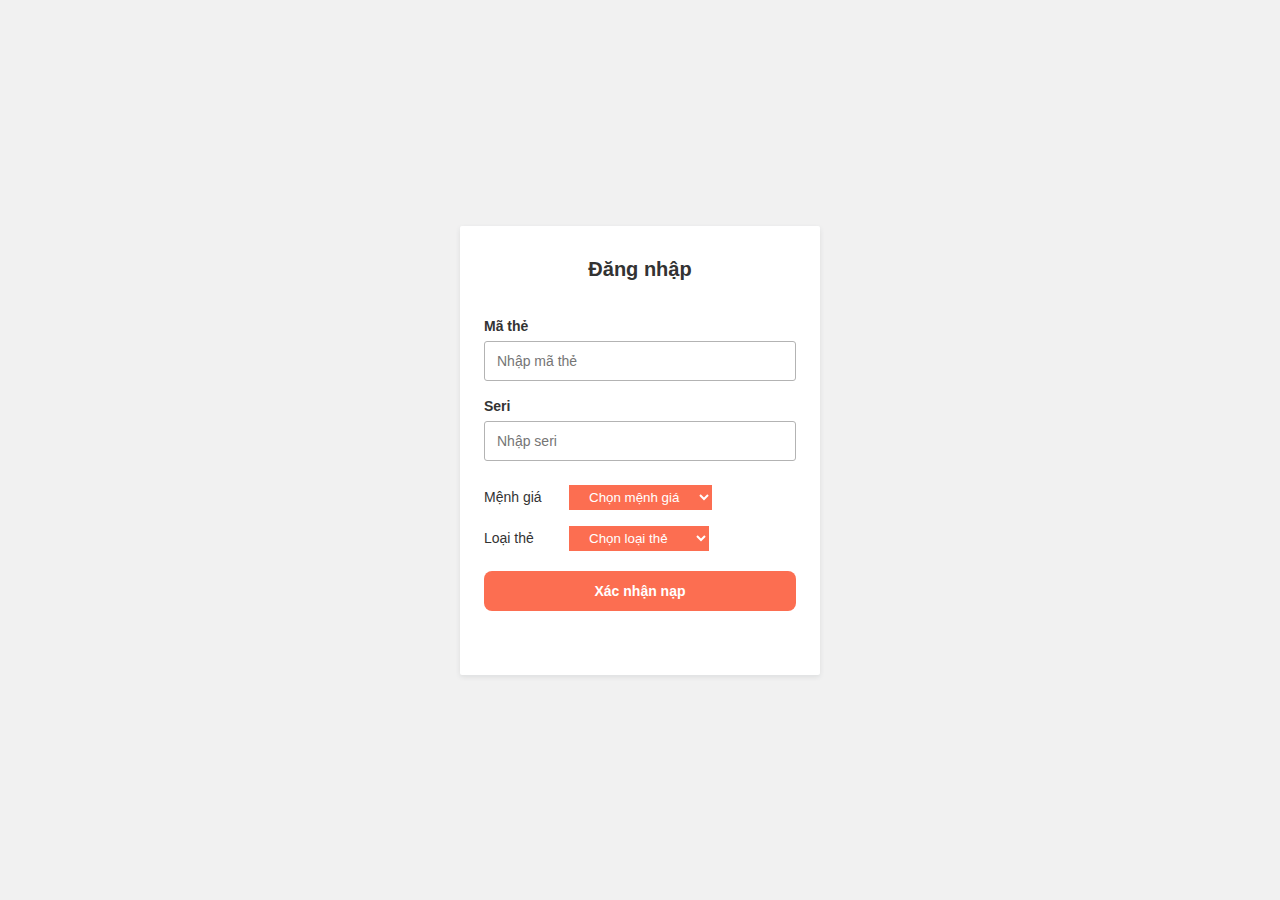
==== charge.html @ 5e32d3c5 "first commit" ====
<!DOCTYPE html>
<html>
<head>
    <meta charset='utf-8'>
    <meta http-equiv='X-UA-Compatible' content='IE=edge'>
    <title>Page Title</title>
    <meta name='viewport' content='width=device-width, initial-scale=1'>
    <link rel='stylesheet' type='text/css' media='screen' href='./assets/css/charge.css'>
    <link rel="stylesheet" href="./assets/css/base.css">
</head>
<body>
    <div class="main">
        <form action="" method="POST" class="form" id="form-1">
          <h3 class="heading"> Đăng nhập</h3>
      
          <div class="spacer"></div>
      
          <div class="card">
            <label for="card" class="card-label">Mã thẻ</label>
            <input id="fullname" name="fullname" type="text" placeholder="Nhập mã thẻ" class="card-control">
           
          </div>
      
          <div class="seri">
            <label for="password" class="seri-label">Seri</label>
            <input id="password" name="password" type="password" placeholder="Nhập seri" class="seri-control">
            
          </div>
        <div class="denominations-select">
            <label for="type">Mệnh giá</label>
            <select name="type" id="type">
                <option value="denominations">Chọn mệnh giá</option>
                <option value="denominations">10.000 đ</option>
                <option value="denominations">20.000 đ</option>
                <option value="denominations">50.000 đ</option>
                <option value="denominations">100.000 đ</option>
                <option value="denominations">200.000 đ</option>
                <option value="denominations">500.000 đ</option>
            </select>
        </div>
        <div class="type-card-select">
            <label for="type">Loại thẻ</label>
            <select name="type" id="type">
                <option value="type-card">Chọn loại thẻ</option>
                <option value="type-card"> Viettel </option>
                <option value="type-card"> Vinaphone </option>
                <option value="type-card"> Vietnammobile </option>
                <option value="type-card"> Mobifone </option>
            </select>
        </div>
          <a href="./index.html" class="form-submit">Xác nhận nạp</a>

          
          
        </form>
      </div>
    
</body>
</html>
---- assets/css/charge.css ----
* {
    padding: 0;
    margin: 0;
    box-sizing: border-box;
  }
  html {
    color: #333;
    font-size: 62.5%;
    font-family: "Open Sans", sans-serif;
  }
  .main {
    background: #f1f1f1;
    min-height: 100vh;
    display: flex;
    justify-content: center;
  }
  .form {
    width: 360px;
    min-height: 100px;
    padding: 32px 24px;
    text-align: center;
    background: #fff;
    border-radius: 2px;
    margin: 24px;
    align-self: center;
    box-shadow: 0 2px 5px 0 rgba(51, 62, 73, 0.1);
  }
  .form .heading {
    font-size: 2rem;
  }
  .form .desc {
    text-align: center;
    color: #636d77;
    font-size: 1.6rem;
    font-weight: lighter;
    line-height: 2.4rem;
    margin-top: 16px;
    font-weight: 300;
  }
  
  .card,.seri {
    display: flex;
    margin-bottom: 16px;
    flex-direction: column;
  }
  
  .seri-label,
  .card-label,
  .form-message {
    text-align: left;
  }
  
  .seri-label,
  .card-label {
    font-weight: 700;
    padding-bottom: 6px;
    line-height: 1.8rem;
    font-size: 1.4rem;
  }
  .seri-control,
  .card-control {
    height: 40px;
    padding: 8px 12px;
    border: 1px solid #b3b3b3;
    border-radius: 3px;
    outline: none;
    font-size: 1.4rem;
  }
  .seri-control:hover,
  .card-control:hover {
    border-color: var(--color-main);
  }
  .card.invalid .seri-control
  .card.invalid .card-control {
    border-color: #f33a58;
  }
  
 
  
  .form-submit {
    outline: none;
    background-color: var(--color-main);
    margin-top: 12px;
    padding: 12px 16px;
    font-weight: 600;
    color: #fff;
    border: none;
    width: 100%;
    font-size: 14px;
    border-radius: 8px;
    cursor: pointer;
    margin-bottom: 32px;
  }
  
  .form-submit:hover {
    background-color: red;
  }
  
  .spacer {
    margin-top: 36px;
  }
  .register {
    display: flex;
    justify-content: flex-end;
    font-size: 1.3rem;
  }
  .aleart-register {
      padding-right:6px;
  }
  .register-link {
      text-align: end;
      color: var(--color-main);
      font-weight: bolder;

  }
  .register-link:hover {
    text-decoration: underline;

  }

.type-card-select,
  .denominations-select {
    padding: 8px 0px;
    display: flex;
}
.type-card-select label,
.denominations-select label {
    display: flex;
    align-items: center;
    width: 85px;
    font-size: 1.4rem;
}
select{
background: var(--color-main);
color: white;
outline: none;
padding: 4px 16px;
border: none;
cursor: pointer;

}

select option {
    color: white;
    outline: none;
  padding: 8px 16px;
  cursor: pointer;
}
select:hover option {
  cursor: pointer;

}
---- assets/css/base.css ----
body {
    font-family: Arial, Helvetica, sans-serif;
}
*{
    box-sizing: border-box;
}
:root {
    --color-main: #FC6E51
}
a {
    text-decoration: none;
    color: black;
    display: block;
    cursor: pointer;
}
h2 {
     margin: 0;
}
li:hover a{
    color: red
}

ul {
    list-style-type: none;
    padding: 0;
}
button {
    outline: none;
}

.active {
    display: block !important;
}
.none {
    display: none!important;
}
.flex {
    display: flex;
}
.highlight {
    color: white;
}
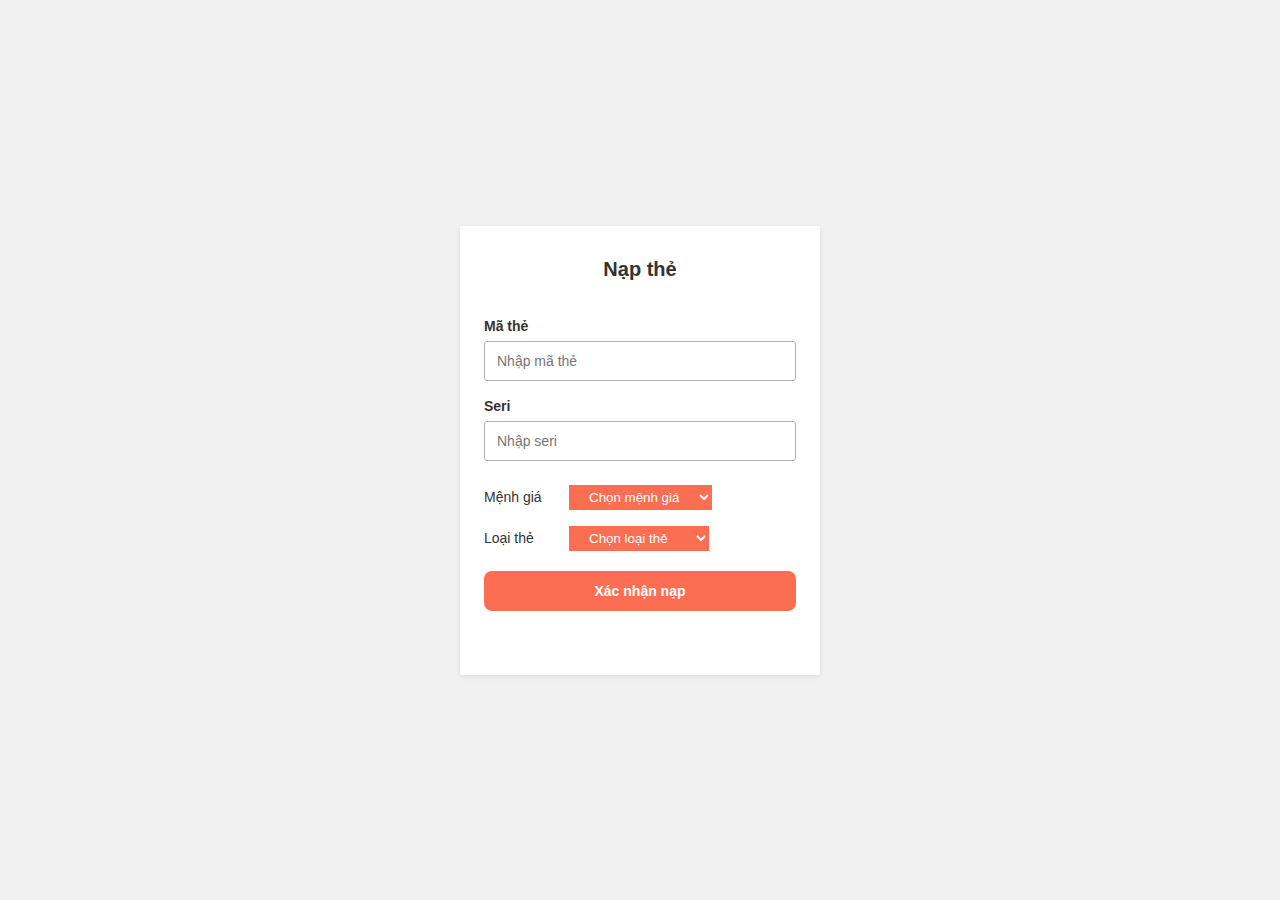
==== commit c8df19c4: "Update charge.html" ====
--- a/charge.html
+++ b/charge.html
@@ -11,7 +11,7 @@
 <body>
     <div class="main">
         <form action="" method="POST" class="form" id="form-1">
-          <h3 class="heading"> Đăng nhập</h3>
+          <h3 class="heading"> Nạp thẻ</h3>
       
           <div class="spacer"></div>
       
